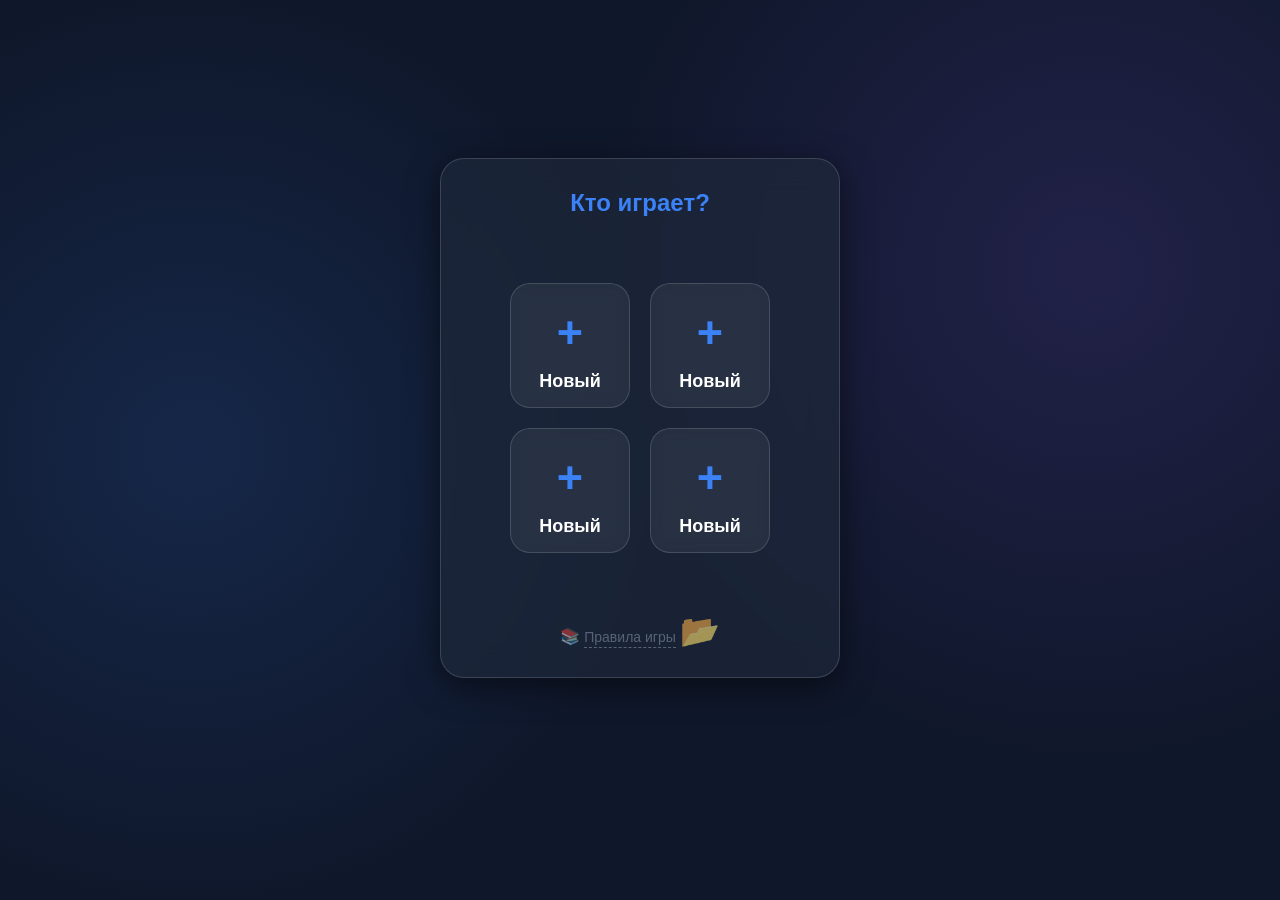
==== index.html @ e5bc7077 "Update index.html" ====
<!DOCTYPE html> <!-- 156 --> <!-- Американский английский --> <!-- Пульсары (деньги для обмена) --> 
<html lang="ru">
<head>
<meta charset="UTF-8">
<meta name="viewport" content="width=device-width, initial-scale=1.0, maximum-scale=1.0, user-scalable=no">
<meta name="apple-mobile-web-app-status-bar-style" content="default">
<meta name="theme-color" content="#1f4e9c">
<link rel="icon" href="favicon.ico" type="image/x-icon">
<title>Англомания</title>
<link rel="stylesheet" href="css/styles.css">
</head>
<body>

<div id="toast-top-container" class="toast-container"></div>
<div id="toast-bottom-container" class="toast-container"></div>
  
<!-- Верхняя панель -->
<div class="top-bar">
  <div style="display:flex; align-items:center; gap:15px;">
    <button onclick="goHome()" style="background:none; border:none; font-size:24px; cursor:pointer;">🏠</button>
    <div class="top-stats">
      <div class="stat-item">⭐ <span id="ui-stars">0</span></div>
      <div class="stat-item">🔥 <span id="ui-streak">0</span></div>
    </div>
  </div>
  
  <div style="display: flex; gap: 15px; align-items: center;">
    <!-- МАЛЕНЬКАЯ АВАТАРКА В ШАПКЕ -->
    <div id="top-bar-avatar" onclick="openPetInfoModal()" style="font-size: 24px; cursor: pointer; line-height: 1;" title="Профиль">🐲</div>
    <!-- Кнопка достижений -->
    <button onclick="openAchievements()" style="background:none; border:none; font-size:24px; cursor:pointer;" title="Достижения">🏆</button>
    <!-- Кнопка смены игрока -->
    <button onclick="logout()" style="background:none; border:none; font-size:24px; cursor:pointer;" title="Сменить игрока">👥</button>
  </div>
  
</div>

<div id="cycle-warning-banner" style="display:none;">⚠️ Последнее воскресенье цикла! Обменяй звёзды до 23:59, иначе они сгорят!</div>

<!-- МОДАЛЬНОЕ ОКНО ВЫБОРА ПИТОМЦА -->
<div id="pet-selector-modal" class="modal-overlay">
  <div class="modal-content">
    <h2 class="modal-title">Выбери своего питомца</h2>
    
    <h4 style="margin: 10px 0;">Животные:</h4>
    <div class="grid-selector" id="pet-grid"></div>
    
    <h4 style="margin: 10px 0;">Аксессуары:</h4>
    <div class="grid-selector" id="acc-grid"></div>
    
    <button class="menu-btn btn-green" style="justify-content: center;" onclick="closePetSelector()">Готово</button>
  </div>
</div>
  
<div class="content-wrapper">
    <!-- ЭКРАН ВХОДА (АВТОРИЗАЦИЯ) -->
  <div id="auth-view" class="view" style="display: flex; align-items: center; justify-content: center;">
    <div class="quiz-menu">
      <h2 style="text-align: center; color: var(--main-color); margin-top: 0;" id="auth-title">Кто играет?</h2>
      
      <!-- Список профилей -->
      <div id="profiles-list"></div>
      
      <!-- Форма ввода ПИН-кода -->
      <div id="pin-pad-container" style="display: none; text-align: center;">
        <div style="font-size: 20px; font-weight: bold; margin-bottom: 10px;" id="pin-pet-name">Введи ПИН-код</div>
        <div id="pin-dots" style="font-size: 30px; letter-spacing: 10px; margin-bottom: 15px; color: var(--main-color);">⚪⚪⚪⚪</div>
        
        <div id="pin-grid" style="display: grid; grid-template-columns: repeat(3, 1fr); gap: 10px; margin-bottom: 15px;">
          <!-- Кнопки будут сгенерированы JS -->
        </div>
        <button class="menu-btn" style="background: rgba(255,255,255,0.05); border: 1px solid rgba(255,255,255,0.1); box-shadow: 0 5px 0 rgba(0,0,0,0.2); color: var(--text-muted); padding: 10px; font-size: 16px; justify-content: center;" onclick="cancelPin()">Отмена</button>
      </div>

      <!-- Создание нового профиля -->
      <div id="create-profile-container" style="display: none; flex-direction: column; gap: 15px;">
        <div style="text-align: center;">
          <div id="new-pet-preview" style="font-size: 60px; margin-bottom: 10px;">❓</div>
          <input type="text" id="new-profile-name" placeholder="Введи имя" oninput="previewNewPet()" style="width: 100%; padding: 12px; font-size: 18px; border: 2px solid var(--main-color); border-radius: 12px; text-align: center;">
        </div>
        <button class="menu-btn" style="background: rgba(255,255,255,0.1); border: 1px solid rgba(255,255,255,0.2); box-shadow: 0 5px 0 rgba(0,0,0,0.3); justify-content: center;" onclick="startPinCreation()">Придумать PIN-код</button>
        <button class="menu-btn" style="background: rgba(255,255,255,0.05); border: 1px solid rgba(255,255,255,0.1); box-shadow: 0 5px 0 rgba(0,0,0,0.2); color: var(--text-muted); padding: 10px; font-size: 16px; justify-content: center;" onclick="cancelCreate()">Отмена</button>
      </div>

      <div style="margin-top: 25px; text-align: center; width: 100%; display: flex; justify-content: center; align-items: center; gap: 15px;" id="auth-rules-link">
        <span style="opacity: 0.5">📚</span> 
        <a href="rules.html" target="_blank" style="color: var(--text-muted); font-size: 14px; text-decoration: none; border-bottom: 1px dashed var(--text-muted); padding-bottom: 2px; opacity: 0.5;">Правила игры</a>
        <span onclick="location.href='load.html'" style="cursor: pointer; font-size: 32px; opacity: 0.6; transition: 0.2s; line-height: 1;" onmouseover="this.style.opacity='1'; this.style.transform='scale(1.1)'" onmouseout="this.style.opacity='0.6'; this.style.transform='scale(1)'" title="Загрузить профиль">📂</span>
      </div>
    </div>
  </div>
  <!-- 1. ГЛАВНАЯ (ДАШБОРД) -->
  <div id="dashboard-view" class="view" style="display:flex;">
    
    <!-- Оборачиваем кнопки в контейнер, как в меню игры -->
    <div class="quiz-menu">
      <h2>Меню</h2>
      <button class="menu-btn btn-tasks" onclick="openTasks()">
        <span class="menu-icon">📚</span> Задания
      </button>
      <button class="menu-btn btn-trainer" onclick="startTrainer()">
        <span class="menu-icon">🏠</span> Тренажер
      </button>
      <button class="menu-btn btn-quiz" onclick="openQuiz()">
        <span class="menu-icon">🏆</span> Проверка знаний
      </button>
      <button class="menu-btn" onclick="openNeptune()" style="background: linear-gradient(135deg, #0f172a, #1e1b4b); box-shadow: 0 6px 0 #000, 0 10px 20px rgba(0, 0, 0, 0.6); border: 1px solid #3b82f6;">
        <span class="menu-icon">🚀</span> Нептун
      </button>
    </div>
  </div>

  <!-- НОВАЯ СТРАНИЦА: ДОСТИЖЕНИЯ -->
  <div id="achievements-view" class="view">
    <div class="quiz-menu">
      <div style="width: 100%; display: flex; justify-content: flex-start; margin-bottom: 15px;">
        <button class="btn-exit" onclick="goHome()">← Назад</button>
      </div>
      <h2 style="text-align: center; margin-bottom: 20px;">Достижения</h2>
      
      <div id="coins-block" style="background: rgba(251, 191, 36, 0.1); padding:15px; border-radius:12px; margin-bottom:20px; border: 1px solid var(--gold); box-shadow: 0 0 15px rgba(251, 191, 36, 0.2);">
        <div style="display:flex; justify-content:space-between; align-items:center; margin-bottom:10px;">
          <span style="font-size:16px; font-weight:bold; color: #fff; display: flex; align-items: center; gap: 5px;">
            <img src="img/ruble.png" style="width: 24px; height: 24px; vertical-align: middle;"> Пульсары:
          </span>
          <span id="coins-count" style="font-size:20px; font-weight:bold; color: var(--gold);">0</span>
        </div>
        <button id="exchange-btn" class="menu-btn" style="display:none; background:#f59e0b; box-shadow: 0 5px 0 #b45309; justify-content:center;" onclick="openExchangeModal()">🔄 Обменять звёзды</button>
        <div id="exchange-timer" style="text-align:center; font-size:15px; font-weight:bold; margin-top:10px; color:var(--text-muted);"></div>
        <div style="text-align:center; margin-top:10px;">
          <a onclick="openParentMode()" style="color:#666; font-size:12px; cursor:pointer;">🔒</a>
        </div>
      </div>
      
      <!-- Список достижений (без внутреннего скролла) -->
      <div id="achievements-list" style="display:flex; flex-direction:column; gap:10px;">
        <!-- Список достижений генерируется в JS -->
      </div>
    </div>
  </div>
  

  <!-- 2. ТРЕНАЖЕР -->
  <div id="trainer-view" class="view">
    <div class="trainer-card" id="trainer-card-container"></div>
  </div>

  <!-- 3. СПИСОК ЗАДАНИЙ -->
  <div id="tasks-view" class="view" style="display:none;">
    
    <div class="quiz-menu">
      <div style="width: 100%; display: flex; justify-content: flex-start; margin-bottom: 15px;">
        <button class="btn-exit" onclick="goHome()">← Назад</button>
      </div>
      
      <h2 style="text-align: center; margin-bottom: 20px;">Выберите тему</h2>
      
      <div class="category-list" id="category-list-container" style="width: 100%;"></div>
    </div>
    
  </div>

  <!-- 3.1 КАРТОЧКИ КАТЕГОРИИ -->
  <div id="category-view" class="view" style="display:none; max-width: 1000px; margin: 0 auto;">
    <div style="display:flex; justify-content:space-between; width:100%; margin-bottom:10px;">
      <button class="action-btn" style="width:auto; padding:8px 15px; font-size:14px; background:#e0e7ff; color:var(--main-color);" onclick="openTasks()">← Назад</button>
      <button class="action-btn" style="width:auto; padding:8px 15px; font-size:14px; background:var(--gold); color:#000;" onclick="shuffleCategory()">🔀 Перемешать</button>
    </div>
    <h2 style="color:var(--main-color); margin-top:0;" id="category-title">Тема</h2>
    <div class="cards-grid" id="category-cards-container"></div>
  </div>

  <!-- 4. ИГРА (УГАДАЙКА) -->
  <div id="quiz-view" class="view">
    
    <div class="quiz-menu" style="height: 680px" id="quiz-menu">
      <div style="width: 100%; display: flex; justify-content: flex-start; margin-bottom: 15px;">
        <button class="btn-exit" onclick="goHome()">← Назад</button>
      </div>
      <h2 style="text-align: center; margin-bottom: 20px;">Выберите режим</h2>
      <!-- Дальше идут кнопки режимов... -->
      <button class="menu-btn btn-purple" onclick="startQuiz(1)">
        <span class="menu-icon">👁️</span> Вижу слово
      </button>
      <button class="menu-btn btn-green" onclick="startQuiz(2)">
        <span class="menu-icon">👂</span> Слышу слово
      </button>
      <button class="menu-btn btn-orange" onclick="startQuiz(3)">
        <span class="menu-icon">🗣️</span> Вижу перевод
      </button>
      <button class="menu-btn" onclick="openSpelling()" style="background: #0ea5e9; box-shadow: 0 5px 0 #0369a1;">
        <span class="menu-icon">✍️</span> Правописание
      </button>
      <button class="menu-btn" onclick="openConstructor()" style="background: #14b8a6; box-shadow: 0 5px 0 #0f766e;">
        <span class="menu-icon">🧩</span> Конструктор
      </button>
      <button class="menu-btn" onclick="openConnect()" style="background: #e11d48; box-shadow: 0 5px 0 #9f1239;">
        <span class="menu-icon">🔗</span> Свяжи пару
      </button>
    </div>

    <div class="quiz-play" id="quiz-play" style="width: 100%;">
      <div style="display:flex; justify-content:space-between; width: 100%; align-items:center;">
        <button class="btn-exit" onclick="openQuiz()">← Выйти</button>
        <span id="quiz-score" style="font-weight:bold; font-size:18px; color:var(--green);">Правильно: 0/10</span>
      </div>
      <div class="quiz-question" id="quiz-question" style="margin-top: auto;">Вопрос</div>
      <button id="quiz-sound-btn" style="display:none; font-size:60px; background:#fff; border:3px solid var(--main-color); border-radius:50%; width:100px; height:100px; cursor:pointer; margin: auto; box-shadow: 0 5px 0 var(--main-color);" onclick="speakWord(currentQuizCard.word)">🔊</button>
      <div class="quiz-options" id="quiz-options" style="margin-top: auto;"></div>
    </div>

  </div>
  
     <!-- ИГРА (ПРАВОПИСАНИЕ) -->
  <div id="spelling-view" class="view">
    <div class="quiz-menu">

      <!-- НОВАЯ ШАПКА -->
      <div style="width: 100%; display: flex; justify-content: space-between; align-items: center; margin-bottom: 25px;">
        <button class="btn-exit" onclick="openQuiz()">← Выйти</button>
        <span id="spelling-score" style="font-weight: bold; color: var(--green); font-size: 18px;">Правильно: 0/10</span>
      </div>
      
      <!-- НОВАЯ ШАПКА 
      <div style="display:flex; justify-content:space-between; width: 100%; align-items:center; margin-bottom: 15px;">
        <button class="btn-exit" onclick="openQuiz()">← Выйти</button>
        <span id="spelling-score" style="font-weight:bold; font-size:18px; color:var(--green);">Правильно: 0/10</span>
      </div>-->

      <!-- Переключатель сложности -->
      <div class="v5-tabs" style="margin-bottom: 20px;">
        <div id="mode-easy-btn" class="v5-tab active" onclick="setSpellingMode('easy')">Легкий</div>
        <div id="mode-hard-btn" class="v5-tab" onclick="setSpellingMode('hard')">Сложный</div>
      </div>

      <!-- Кнопка звука -->
      <button id="spelling-sound-btn" style="font-size: 60px; background: #fff; border: 3px solid var(--main-color); border-radius: 50%; width: 100px; height: 100px; cursor: pointer; margin: 0 auto 15px auto; box-shadow: 0 5px 0 var(--main-color); display: block;" onclick="speakWord(currentSpellingCard.word)">🔊</button>

      <!-- Подсказка -->
      <div id="spelling-hint" style="text-align: center; font-size: 24px; font-weight: bold; letter-spacing: 5px; color: #d97706; margin-bottom: 15px; min-height: 30px;"></div>

      <!-- Поля ввода -->
      <input type="text" id="spelling-en-input" class="spelling-input" placeholder="Напиши на английском...">
      <div id="spelling-ru-text" class="spelling-input" style="display: block; pointer-events: none; border-style: dashed; opacity: 0.8;"></div>
      <input type="text" id="spelling-ru-input" class="spelling-input" placeholder="Напиши перевод..." style="display: none;">

      <!-- Кнопка Проверить -->
      <button id="spelling-submit-btn" class="menu-btn" style="justify-content: center; background: #8b5cf6; box-shadow: 0 5px 0 #6d28d9; position: relative; overflow: hidden; margin-top: auto;" onclick="checkSpelling()">
        Проверить
        <div class="cooldown-bar" id="spelling-cooldown"></div>
      </button>
    </div>
  </div>
</div>

 <!-- МОДАЛКА ОБМЕНА -->
<div id="exchange-modal" class="modal-overlay">
  <div class="modal-content">
    <h2 class="modal-title">Обмен звёзд</h2>
    <p style="text-align:center;">У тебя: <b><span id="exchange-stars">0</span> ⭐</b></p>
    <input type="number" id="exchange-amount" class="spelling-input" min="100" step="1" oninput="previewExchange()" placeholder="Сколько звёзд обменять?" style="margin-bottom:10px;">
    <p style="margin:5px 0; text-align:center;">Ставка: <span id="exchange-rate">—</span></p>
    <p style="margin:5px 0; text-align:center; display: flex; justify-content: center; align-items: center; gap: 5px;">
      Получишь: <b><span id="exchange-coins">0</span></b> 
      <img src="img/ruble.png" style="width: 20px; height: 20px;">
    </p>
    <p style="color:#888; font-size:12px; margin:10px 0; text-align:center;">Обмен — только в воскресенье с 10:00 до 23:59.<br>После обмена новый цикл начнётся с понедельника.</p>
    <button class="menu-btn btn-green" style="justify-content:center;" onclick="confirmExchange()">Обменять</button>
    <button class="menu-btn" style="background:#ccc; box-shadow:0 5px 0 #999; color:#333; justify-content:center;" onclick="closeExchangeModal()">Отмена</button>
  </div>
</div>

<!-- МОДАЛКА РОДИТЕЛЬСКОГО РЕЖИМА -->
<div id="parent-modal" class="modal-overlay">
  <div class="modal-content">
    <h2 class="modal-title">🔒</h2>
    <div id="parent-auth">
      <p style="text-align:center; color:#666; font-size:14px;">Введите пароль для доступа</p>
      <input type="password" id="parent-password" class="spelling-input" placeholder="Пароль" onkeydown="if(event.key==='Enter') verifyParentPassword()">
      <button class="menu-btn btn-green" style="justify-content:center;" onclick="verifyParentPassword()">Войти</button>
      <button class="menu-btn" style="background:#ccc; box-shadow:0 5px 0 #999; color:#333; justify-content:center;" onclick="closeParentModal()">Отмена</button>
    </div>
    <div id="parent-content" style="display:none;">
      <p style="display: flex; align-items: center; gap: 5px;">
        Пульсаров к выплате: <b><span id="parent-coins">0</span></b> 
        <img src="img/ruble.png" style="width: 20px; height: 20px;">
      </p>
      <p>Выплачено за всё время: <b><span id="parent-paid">0</span></b> ₽</p>
      <p id="parent-not-avail" style="display:none; color:#d97706; text-align:center; font-size:14px;">Выплата доступна только в воскресенье с 10:00 до 23:59.</p>
      <button id="parent-payout-btn" class="menu-btn btn-green" style="justify-content:center;" onclick="payoutCoins()">💰 Выплатить и обнулить</button>
      <button class="menu-btn" style="background:#ccc; box-shadow:0 5px 0 #999; color:#333; justify-content:center;" onclick="closeParentModal()">Закрыть</button>
    </div>
  </div>
</div> 
<!-- МОДАЛКА ПРОФИЛЯ ПИТОМЦА -->
<div id="pet-info-modal" class="modal-overlay">
  <div class="modal-content" style="text-align: center;">
    <h2 class="modal-title" style="display: flex; justify-content: center; align-items: center; gap: 15px;">
      Мой профиль 
      <span onclick="location.href='save.html'" style="cursor: pointer; font-size: 24px; transition: transform 0.2s;" onmouseover="this.style.transform='scale(1.2)'" onmouseout="this.style.transform='scale(1)'" title="Сохранить профиль">💾</span>
    </h2>
    <!-- Сюда мы переносим старый контейнер питомца -->
    <div id="pet-box" class="pet-container" style="box-shadow: none; border: none; background: transparent; padding: 0; margin-bottom: 20px;"></div>
    <button class="menu-btn" style="background: rgba(255,255,255,0.1); border: 1px solid rgba(255,255,255,0.2); box-shadow: 0 5px 0 rgba(0,0,0,0.3); justify-content:center;" onclick="closePetInfoModal()">Закрыть</button>
  </div>
</div>

<script src="js/data.js"></script>
<script src="js/tenses_data.js"></script>
<script src="js/connect.js"></script>
<script src="js/parent-config.js"></script>
<script src="js/app.js"></script>
<script src="js/constructor.js"></script>
<script src="js/pet.js"></script>
<script src="js/cycle.js"></script>
<script src="js/parent.js"></script>
<script src="js/trainer.js"></script>
<script src="js/tasks.js"></script>
<script src="js/quiz.js"></script>
<script src="js/spelling.js"></script>
<script src="js/neptune.js"></script>
</body>
</html>
---- css/styles.css ----
/* ================= ОБЩИЕ СТИЛИ (КОСМОС) ================= */
:root {
  --main-color: #3b82f6;
  --bg-color: #0f172a;
  --nav-height: 65px;
  --gold: #fbbf24;
  --green: #10b981;
  --red: #ef4444;
  --text-main: #f8fafc;
  --text-muted: #94a3b8;
  
  --glass-bg: rgba(30, 41, 59, 0.7);
  --glass-border: rgba(255, 255, 255, 0.15);
  --glass-shadow: 0 8px 32px 0 rgba(0, 0, 0, 0.5);
}

* { box-sizing: border-box; -webkit-tap-highlight-color: transparent; }

html, body {
  margin: 0; padding: 0;
  background-color: var(--bg-color);
  background-image: radial-gradient(circle at 15% 50%, rgba(59, 130, 246, 0.15), transparent 40%),
                    radial-gradient(circle at 85% 30%, rgba(139, 92, 246, 0.15), transparent 40%);
  font-family: Arial, "Segoe UI", sans-serif;
  color: var(--text-main);
  height: 100%; overflow: hidden;
}

/* Шапка */
.top-bar {
  background: rgba(15, 23, 42, 0.8);
  backdrop-filter: blur(10px); -webkit-backdrop-filter: blur(10px);
  height: var(--nav-height);
  display: flex; justify-content: space-between; align-items: center;
  padding: 0 15px; border-bottom: 1px solid var(--glass-border);
  position: relative; z-index: 1000;
}
.top-stats { display: flex; gap: 15px; font-size: 18px; font-weight: bold; }
.stat-item { display: flex; align-items: center; gap: 5px; color: var(--text-main); }

/* Контентная часть */
.content-wrapper { height: calc(100dvh - var(--nav-height)); overflow-y: auto; position: relative; }

/* Экраны */
.view { 
  display: none; 
  height: 100%; 
  padding: 15px; 
  flex-direction: column; 
  align-items: center; 
  justify-content: center; /* Центрируем всё по вертикали */
}

/* ================= ЕДИНЫЙ РАЗМЕР ИГРОВЫХ ПАНЕЛЕЙ ================= */
/* Применяем ко всем игровым и информационным панелям одинаковые размеры */
.trainer-card, 
#quiz-menu, 
#quiz-play, 
#spelling-view .quiz-menu,
#dashboard-view .quiz-menu,
#achievements-view .quiz-menu {
  width: 100%;
  max-width: 480px;
  height: 620px; /* Поменяли на 560, как ты хотел */
  display: flex;
  flex-direction: column;
  justify-content: space-between; 
  align-items: center;
  margin: 0 auto;
  padding: 30px 20px;
  box-sizing: border-box;
  background: var(--glass-bg);
  backdrop-filter: blur(16px); -webkit-backdrop-filter: blur(16px);
  border: 1px solid var(--glass-border);
  border-radius: 24px; box-shadow: var(--glass-shadow);
}

/* ================= ЭЛЕМЕНТЫ ПИТОМЦА ================= */
.pet-container {
  text-align: center; 
  background: var(--glass-bg);
  backdrop-filter: blur(16px); -webkit-backdrop-filter: blur(16px);
  border: 1px solid var(--glass-border);
  border-radius: 24px; box-shadow: var(--glass-shadow);
  width: 100%; /*max-width: 400px;*/ margin-bottom: 20px; padding: 20px;
}
.pet-avatar { font-size: 80px; line-height: 1; margin-bottom: 10px;}
.pet-name { font-size: 22px; font-weight: bold; color: var(--text-main); margin-bottom: 5px; }

.level-bar-container {
  width: 100%; height: 12px; background: rgba(0,0,0,0.4);
  border-radius: 10px; overflow: hidden; margin-top: 15px; position: relative;
  border: 1px solid rgba(255,255,255,0.1);
}
.level-bar { height: 100%; background: linear-gradient(90deg, #3b82f6, #8b5cf6); width: 0%; transition: width 0.5s ease; box-shadow: 0 0 10px #3b82f6; }
.level-text { font-size: 13px; color: var(--text-muted); margin-top: 8px; font-weight: bold; }

/* ================= КНОПКИ ================= */
.menu-btn {
  padding: 16px 20px; font-size: 20px; border-radius: 16px; border: 1px solid rgba(255,255,255,0.2);
  color: #fff; font-weight: 900; cursor: pointer; display: flex; align-items: center; gap: 15px;
  width: 100%; transition: transform 0.1s, box-shadow 0.1s; margin-bottom: 15px;
  text-shadow: 0 2px 4px rgba(0,0,0,0.3); box-sizing: border-box;
}
.menu-btn:last-child { margin-bottom: 0; }
.menu-btn .menu-icon { font-size: 28px; }
.menu-btn:active { transform: translateY(4px); box-shadow: 0 0 0 !important; }

/* Цвета кнопок */
.btn-trainer { background: linear-gradient(135deg, #2563eb, #1d4ed8); box-shadow: 0 6px 0 #1e3a8a, 0 10px 20px rgba(37, 99, 235, 0.4); }
.btn-tasks { background: linear-gradient(135deg, #059669, #047857); box-shadow: 0 6px 0 #064e3b, 0 10px 20px rgba(5, 150, 105, 0.4); }
.btn-quiz { background: linear-gradient(135deg, #d97706, #b45309); box-shadow: 0 6px 0 #78350f, 0 10px 20px rgba(217, 119, 6, 0.4); }
.menu-btn.btn-purple { background: linear-gradient(135deg, #8b5cf6, #6d28d9); box-shadow: 0 6px 0 #4c1d95, 0 10px 20px rgba(139, 92, 246, 0.4); }
.menu-btn.btn-green { background: linear-gradient(135deg, #10b981, #047857); box-shadow: 0 6px 0 #064e3b, 0 10px 20px rgba(16, 185, 129, 0.4); }
.menu-btn.btn-orange { background: linear-gradient(135deg, #f59e0b, #b45309); box-shadow: 0 6px 0 #78350f, 0 10px 20px rgba(245, 158, 11, 0.4); }

/* ================= ТРЕНАЖЕР ================= */
.trainer-icon { 
  font-size: clamp(60px, 15vh, 100px); 
  /*margin-bottom: 5px;*/ 
  display: flex; 
  justify-content: center;
  align-items: center; /* Центрируем иконку по вертикали */
  height: 120px; /* Фиксированная высота для всех иконок */
  width: 120px;
  margin-bottom: 5px;
}
.trainer-icon img { max-width: 120px; max-height: 120px; object-fit: contain; margin: 0 auto; }
/* .trainer-word { font-size: clamp(28px, 6vh, 40px); font-weight: 900; line-height: 1.1; margin-bottom: 2px; color: #fff; text-shadow: 0 2px 10px rgba(255,255,255,0.2); } */
.trainer-word { 
  font-size: clamp(32px, 7vh, 46px); 
  font-weight: 900; 
  line-height: 1.2; 
  margin-bottom: 4px; /* Одинаковый небольшой отступ */
  color: #fff; 
  text-shadow: 0 2px 10px rgba(255,255,255,0.2); 
  width: 100%;
  text-align: center;
}
/*.trainer-pron { font-size: clamp(18px, 4vh, 24px); color: var(--text-muted); margin-bottom: 2px; }*/
/* 3. Произношение (третье по важности, серое) */
.trainer-pron { 
  font-size: clamp(18px, 4vh, 24px); 
  color: var(--text-muted); 
  line-height: 1.2;
  margin-bottom: 5px; /* Чуть больший отступ перед кнопкой */
  width: 100%;
  text-align: center;
}
/* Чтобы множественное число тоже стояло идеально */
.trainer-card .trainer-entry[style*="margin-bottom:10px"] {
  flex-grow: 0; /* Убираем растягивание, если их два */
}
/*.trainer-trans { font-size: clamp(22px, 5vh, 30px); color: var(--gold); font-weight: 800; margin-bottom: 15px; text-shadow: 0 0 10px rgba(251, 191, 36, 0.4); }*/
/* 2. Перевод (второй по важности, золотой) */
.trainer-trans { 
  font-size: clamp(24px, 5vh, 32px); 
  color: var(--gold); 
  font-weight: 800; 
  line-height: 1.2;
  margin-bottom: 4px; 
  text-shadow: 0 0 10px rgba(251, 191, 36, 0.4); 
  width: 100%;
  text-align: center;
}
.divider { width: 80%; height: 1px; background: rgba(255,255,255,0.1); margin: 0 0 5px 0; }

/* Выравниваем контейнер со словами строго по центру */
.trainer-card .trainer-entry {
  flex-grow: 1;
  display: flex;
  flex-direction: column;
  justify-content: center;
  align-items: center; /* Центрируем элементы по горизонтали */
  width: 100%;
  text-align: center;  /* Центрируем сам текст */
}

.action-btn {
  padding: 15px 25px; font-size: 18px; font-weight: bold;
  border: 1px solid rgba(255,255,255,0.2); border-radius: 20px; cursor: pointer; position: relative; overflow: hidden;
  display: flex; align-items: center; justify-content: center; gap: 8px;
  transition: 0.2s; width: 100%; max-width: 320px; margin-top: 10px;
  text-shadow: 0 1px 2px rgba(0,0,0,0.3); box-sizing: border-box;
}
.btn-listen { background: linear-gradient(135deg, #fbbf24, #d97706); color: #fff; box-shadow: 0 5px 0 #78350f, 0 10px 20px rgba(251, 191, 36, 0.3); }
.btn-next { background: linear-gradient(135deg, #3b82f6, #2563eb); color: #fff; box-shadow: 0 5px 0 #1e3a8a, 0 10px 20px rgba(59, 130, 246, 0.4); }
.action-btn:active:not(:disabled) { transform: translateY(5px); box-shadow: 0 0 0 transparent !important; }
.action-btn:disabled { opacity: 0.6; cursor: not-allowed; filter: grayscale(50%); transform: none !important; }

.cooldown-bar { position: absolute; bottom: 0; left: 0; height: 6px; background: rgba(255,255,255,0.4); width: 0%; }

/* ================= ЗАДАНИЯ ================= */
#tasks-view, #category-view { display: none; padding: 15px; max-width: 800px; margin: 0 auto; }
.category-list { 
  display: flex; 
  flex-direction: column; 
  gap: 12px; 
  width: 100%;
}
.category-btn {
  background: linear-gradient(135deg, #3b82f6, #8b5cf6); /* Сине-фиолетовый градиент */
  border: 1px solid rgba(255,255,255,0.2); 
  border-radius: 16px; 
  padding: 15px 20px;
  font-size: 18px; 
  font-weight: bold; 
  color: #fff; 
  cursor: pointer;
  display: flex; 
  justify-content: space-between; /* Текст слева, счетчик справа */
  align-items: center; 
  transition: transform 0.1s, box-shadow 0.1s;
  box-shadow: 0 5px 0 #1e3a8a, 0 10px 20px rgba(59, 130, 246, 0.3);
  text-shadow: 0 1px 2px rgba(0,0,0,0.3);
  box-sizing: border-box;
}

.category-btn:active {
  transform: translateY(5px); /* Эффект нажатия */
  box-shadow: 0 0 0 transparent;
}

/* Стили для пройденной темы (золотая) */
.category-btn.done { 
  background: linear-gradient(135deg, #fbbf24, #d97706); 
  box-shadow: 0 5px 0 #78350f, 0 10px 20px rgba(251, 191, 36, 0.3);
  color: #fff; 
}

.cat-progress { 
  font-size: 14px; 
  color: rgba(255, 255, 255, 0.8); 
  font-weight: bold;
  background: rgba(0,0,0,0.2);
  padding: 4px 10px;
  border-radius: 10px;
}
.category-btn.done .cat-progress { 
  color: #fff; 
  background: rgba(0,0,0,0.15);
}

/* ВЫРАВНИВАНИЕ КАРТОЧЕК В ЗАДАНИЯХ */
.cards-grid { 
  display: grid; 
  grid-template-columns: repeat(auto-fill, minmax(280px, 1fr)); 
  gap: 15px; 
  margin-top: 15px; 
  align-items: stretch; /* Выравниваем высоту */
}
.task-card { 
  background: var(--glass-bg); border: 1px solid var(--glass-border); border-radius: 24px; padding: 20px 15px; 
  display: flex; flex-direction: column; justify-content: space-between; /* Прижимаем кнопки к низу */
  align-items: center; text-align: center; transition: 0.3s;
  backdrop-filter: blur(16px); -webkit-backdrop-filter: blur(16px); box-shadow: var(--glass-shadow);
  height: 100%; box-sizing: border-box;
}
.task-card.learned { border-color: var(--gold); box-shadow: 0 0 20px rgba(251, 191, 36, 0.2); background: rgba(251, 191, 36, 0.1); }
.task-card img { width: 70px !important; height: 70px !important; object-fit: contain; margin-bottom: 10px; }
.task-card-icon { font-size: 60px; min-height: 65px; display: flex; align-items: center; justify-content: center; margin-bottom: 10px; }

.task-entry { display: flex; flex-direction: column; align-items: center; width: 100%; margin-bottom: 8px; }
.task-label { font-size: 10px; color: var(--text-muted); text-transform: uppercase; font-weight: bold; margin-bottom: 2px; }
.task-word { font-size: 30px; font-weight: 900; line-height: 1.1; color: #fff; margin-bottom: 2px; }
.task-pron { font-size: 20px; color: var(--text-muted); margin-bottom: 4px; }
.task-trans { font-size: 24px; font-weight: bold; color: var(--gold); }
.task-divider { width: 80%; height: 1px; background: rgba(255,255,255,0.1); margin: 10px 0; }

.progress-btn {
  position: relative; overflow: hidden; background: rgba(255,255,255,0.1); color: #fff; border: 1px solid rgba(255,255,255,0.2);
  border-radius: 30px; padding: 12px 15px; font-size: 16px; font-weight: bold; cursor: pointer;
  width: 100%; max-width: 220px; display: flex; justify-content: center; align-items: center; transition: transform 0.1s;
  margin-top: 10px; box-shadow: inset 0 0 10px rgba(0,0,0,0.2); box-sizing: border-box;
}
.progress-btn:active { transform: scale(0.95); }
.progress-btn:disabled { opacity: 0.6; cursor: not-allowed; transform: none; }
.progress-btn-fill { position: absolute; top: 0; left: 0; height: 100%; background: linear-gradient(90deg, #2563eb, #3b82f6); z-index: 0; transition: width 0.3s ease; }
.progress-btn-text { position: relative; z-index: 1; display: flex; align-items: center; gap: 5px; text-shadow: 0 1px 3px rgba(0,0,0,0.5); }

/* ================= ИГРА (УГАДАЙКА) ================= */
.quiz-question { font-size: 34px; font-weight: 900; color: #fff; margin-bottom: 25px; min-height: 60px; display: flex; align-items: center; justify-content: center; text-shadow: 0 0 15px rgba(59, 130, 246, 0.5); }
.quiz-options { display: flex; flex-direction: column; gap: 15px; width: 100%; }
.quiz-opt-btn {
  padding: 18px; font-size: 20px; border-radius: 16px; border: 1px solid rgba(255,255,255,0.2);
  background: rgba(255,255,255,0.05); color: #fff; font-weight: bold; cursor: pointer; transition: 0.2s;
  box-shadow: 0 4px 10px rgba(0,0,0,0.2); backdrop-filter: blur(8px); width: 100%; box-sizing: border-box;
}
.quiz-opt-btn:hover { background: rgba(255,255,255,0.1); }
.quiz-opt-btn.correct { background: linear-gradient(135deg, #10b981, #047857); color: #fff; border-color: #10b981; box-shadow: 0 0 15px rgba(16, 185, 129, 0.5); }
.quiz-opt-btn.wrong { background: linear-gradient(135deg, #ef4444, #b91c1c); color: #fff; border-color: #ef4444; box-shadow: 0 0 15px rgba(239, 68, 68, 0.5); }

/* Остальные стили (Достижения, Уведомления, Профили, Модалки) */
.ach-item { display: flex; align-items: center; gap: 15px; padding: 15px; border-radius: 16px; border: 1px solid var(--glass-border); background: rgba(255,255,255,0.05); backdrop-filter: blur(8px); transition: 0.3s; width: 100%; box-sizing: border-box;}
.ach-item.unlocked { border-color: var(--gold); background: rgba(251, 191, 36, 0.1); box-shadow: 0 0 15px rgba(251, 191, 36, 0.2); }
.ach-item.locked { opacity: 0.5; filter: grayscale(1); }
.ach-icon { font-size: 36px; }
.ach-info h4 { margin: 0 0 5px 0; font-size: 18px; color: #fff; }
.ach-info p { margin: 0; font-size: 14px; color: var(--text-muted); }

.profile-btn { display: flex; flex-direction: column; align-items: center; background: rgba(255,255,255,0.05); border: 1px solid var(--glass-border); border-radius: 20px; padding: 15px 10px; cursor: pointer; transition: 0.2s; position: relative; backdrop-filter: blur(10px); }
.profile-btn:hover { border-color: var(--main-color); background: rgba(59, 130, 246, 0.1); }
.profile-avatar { 
  font-size: 45px; 
  width: 67px;
  height: 67px;
  display: flex;
  align-items: center;
  justify-content: center;
  margin-bottom: 5px; 
  line-height: 1;
}
.profile-name { font-size: 18px; font-weight: bold; color: #fff; overflow: hidden; text-overflow: ellipsis; white-space: nowrap; width: 100%; text-align: center; }
.profile-del { position: absolute; top: -10px; right: -10px; background: var(--red); color: #fff; border: none; border-radius: 50%; width: 28px; height: 28px; font-size: 16px; cursor: pointer; display: flex; align-items: center; justify-content: center; font-weight: bold; box-shadow: 0 4px 10px rgba(239,68,68,0.4); }

.pin-btn { 
  padding: 12px; /* Уменьшили с 18px */
  font-size: 22px; /* Уменьшили с 26px */
  font-weight: bold; 
  color: #fff; 
  background: rgba(255,255,255,0.1); 
  border: 1px solid rgba(255,255,255,0.2); 
  border-radius: 16px; 
  cursor: pointer; 
  transition: 0.1s; 
  box-shadow: 0 4px 10px rgba(0,0,0,0.2); 
  backdrop-filter: blur(8px); 
}
.pin-btn:active { background: rgba(255,255,255,0.2); transform: translateY(2px); }
.pin-btn.btn-zero { grid-column: span 2; }

.modal-overlay { position: fixed; top: 0; left: 0; width: 100%; height: 100%; background: rgba(0,0,0,0.7); backdrop-filter: blur(5px); display: none; align-items: center; justify-content: center; z-index: 10000; padding: 15px; }
.modal-content { background: rgba(30, 41, 59, 0.95); border: 1px solid var(--glass-border); border-radius: 24px; padding: 25px; width: 100%; max-width: 500px; max-height: 85vh; overflow-y: auto; box-shadow: 0 20px 50px rgba(0,0,0,0.6); box-sizing: border-box; }
.modal-title { text-align: center; color: #fff; margin-top: 0; }
.grid-selector { display: grid; grid-template-columns: repeat(auto-fill, minmax(55px, 1fr)); gap: 10px; margin-bottom: 20px; }
.grid-item { font-size: 32px; padding: 10px; text-align: center; cursor: pointer; border: 1px solid rgba(255,255,255,0.1); border-radius: 12px; transition: 0.2s; background: rgba(255,255,255,0.05); }
.grid-item:hover { border-color: var(--main-color); background: rgba(59, 130, 246, 0.2); transform: scale(1.1); }
.grid-item.selected { border-color: var(--gold); background: rgba(251, 191, 36, 0.2); box-shadow: 0 0 15px rgba(251,191,36,0.4); }

.spelling-input { padding: 15px; font-size: 22px; border: 2px solid rgba(255,255,255,0.2); border-radius: 16px; text-align: center; text-transform: lowercase; outline: none; width: 100%; margin-bottom: 15px; background: rgba(0,0,0,0.3); color: #fff; font-weight: bold; transition: 0.3s; box-sizing: border-box; }
.spelling-input:focus { border-color: var(--main-color); box-shadow: 0 0 15px rgba(59, 130, 246, 0.3); }
.spelling-input::placeholder { color: #64748b; }

.toast-container { position: fixed; left: 50%; transform: translateX(-50%); display: flex; flex-direction: column; align-items: center; gap: 10px; z-index: 9999; pointer-events: none; width: 90%; max-width: 400px; }
#toast-top-container { top: 80px; }
#toast-bottom-container { bottom: 30px; flex-direction: column-reverse; }
.toast-item { background: rgba(30, 41, 59, 0.9); color: var(--gold); padding: 15px 25px; border-radius: 30px; font-weight: bold; font-size: 18px; box-shadow: 0 10px 25px rgba(0,0,0,0.4); border: 1px solid var(--gold); text-align: center; width: 100%; animation: popIn 0.3s ease forwards; transition: opacity 0.3s ease, transform 0.3s ease; backdrop-filter: blur(10px); box-sizing: border-box; }

#cycle-warning-banner { position: fixed; top: var(--nav-height); left: 0; right: 0; background: linear-gradient(90deg, #dc2626, #ef4444); color: #fff; text-align: center; padding: 12px 15px; font-weight: bold; font-size: 15px; z-index: 999; box-shadow: 0 4px 15px rgba(220, 38, 38, 0.5); }

@keyframes popIn { from { transform: scale(0.8); opacity: 0; } to { transform: scale(1); opacity: 1; } }
@keyframes bounce { 0%, 100% { transform: translateY(0); } 50% { transform: translateY(-10px); } }

/* ================= УНИВЕРСАЛЬНАЯ РАБОЧАЯ ОБЛАСТЬ ================= */
/* Чтобы карточки в заданиях были одинаковой высоты */
.task-card {
  height: 100%;
  justify-content: space-between;
}
.task-card > div:last-child {
  width: 100%;
  display: flex;
  flex-direction: column;
  align-items: center;
}

/* ================= ЕДИНАЯ КНОПКА ВЫХОДА ================= */
.btn-exit {
  background: none;
  border: none;
  font-size: 16px;
  font-weight: bold;
  color: #93c5fd;
  cursor: pointer;
  padding: 5px 0;
  transition: color 0.2s;
}
.btn-exit:hover {
  color: #fff;
}

/* ================= БУКВЫ И ЦИФРЫ ДЛЯ ТРЕНАЖЕРА ================= */
.words, .digits, .ordinal0-9, .ordinal10-90, .ordinal100, .numbers, .number100 {
	background: linear-gradient(135deg, #3b82f6, #8b5cf6);
	color: #fff;
	border-radius: 16px;
	display: flex;
	align-items: center;
	justify-content: center;
	font-weight: 900;
	line-height: 1;
	box-shadow: 0 4px 15px rgba(139, 92, 246, 0.4), inset 0 2px 5px rgba(255, 255, 255, 0.3);
	text-shadow: 0 2px 4px rgba(0,0,0,0.3);
	box-sizing: border-box;
}

/* Индивидуальные размеры */
.words { width: 3em; height: 1.5em; font-size: 0.55em; white-space: nowrap; }
.digits { width: 1.5em; height: 1.5em; font-size: 0.75em; }
.ordinal0-9 { width: 3em; height: 1.5em; font-size: 0.6em; }
.ordinal10-90 { width: 3em; height: 1.5em; font-size: 0.5em; }
.ordinal100 { width: 3.5em; height: 1.5em; font-size: 0.45em; }
.numbers { width: 3em; height: 1.5em; font-size: 0.6em; }
.number100 { width: 3.5em; height: 1.5em; font-size: 0.6em; }
.th { font-size: 0.5em; vertical-align: super; }

/* Единая плитка с эффектом стекла */
/* ================= ЭКРАН АВТОРИЗАЦИИ ================= */
#auth-view .quiz-menu {
  width: 100%;
  max-width: 400px;
  height: 520px;
  display: flex;
  flex-direction: column;
  justify-content: flex-start; /* <--- МЕНЯЕМ НА flex-start (прижимаем к верху) */
  align-items: center;
  margin: auto;
  padding: 30px 20px;
  box-sizing: border-box;
  overflow: hidden;
  
  /* Стеклянный эффект */
  background: var(--glass-bg);
  backdrop-filter: blur(16px);
  -webkit-backdrop-filter: blur(16px);
  border: 1px solid var(--glass-border);
  border-radius: 24px;
  box-shadow: var(--glass-shadow);
}

/* Фиксируем заголовок, чтобы он не прыгал */
#auth-title {
  margin-top: 10px;
  margin-bottom: 30px; 
  width: 100%;
}

/* Заставляем контейнеры ниже заголовка занимать всё свободное место и центрировать содержимое */
#create-profile-container, 
#pin-pad-container {
  flex-grow: 1; 
  flex-direction: column;
  justify-content: center;
  width: 100%;
}

#profiles-list {
  display: grid;
  grid-template-columns: repeat(2, 120px); /* Ширина колонок под размер карточки */
  gap: 20px; /* ОДИНАКОВЫЙ отступ по вертикали и горизонтали */
  justify-content: center; /* Центрируем сетку по горизонтали */
  align-content: center; /* Центрируем сетку по вертикали */
  flex-grow: 1;
  width: 100%;
}

/* Делаем карточку профиля аккуратной */
.profile-btn {
  width: 120px;
  margin: 0 auto;
}
/* Стилизация плюса на карточке "Новый" */
.profile-avatar[style*="font-size: 48px"] {
  font-family: Arial, sans-serif;
  font-weight: 300 !important; /* Делает плюс тоньше, если нужно */
}
/* Центрируем меню на главном экране, так как карточку питомца убрали */
#dashboard-view {
  justify-content: center;
}
/* Модалка выбора питомца должна быть выше модалки профиля */
#pet-selector-modal {
  z-index: 10005; 
}
/* ================= ВКЛАДКИ В ТРЕНАЖЕРЕ ================= */
.v5-tabs { 
  display: flex; 
  background: rgba(0,0,0,0.3); 
  border-radius: 12px; 
  padding: 5px; 
  margin-bottom: 15px; 
  width: 100%; 
  box-sizing: border-box;
  gap: 5px; 
}
.v5-tabs.hidden-tabs {
  visibility: hidden; /* Скрываем, но оставляем место */
}
.v5-tab { 
  flex: 1; 
  padding: 8px 5px; 
  text-align: center; 
  font-size: 14px; 
  font-weight: bold; 
  border-radius: 8px; 
  cursor: pointer; 
  color: #94a3b8; 
  transition: 0.2s; 
}
.v5-tab.active { 
  background: rgba(59, 130, 246, 0.5); 
  color: #fff; 
}
.v5-tab.done { 
  color: #10b981; 
  background: rgba(16, 185, 129, 0.1); 
}

/* Контейнер для контента внутри вкладки */
.v5-content { 
  display: flex; 
  flex-direction: column; 
  align-items: center; 
  justify-content: space-between; 
  flex-grow: 1; 
  width: 100%;
}

/* Кнопка Дальше с заливкой (обновленная) */
.btn-next-container { 
  position: relative; 
  width: 100%; 
  max-width: 320px;
  margin-top: auto; 
}
.btn-next {
  width: 100%; 
  padding: 15px; 
  font-size: 18px; 
  font-weight: bold; 
  border-radius: 20px;
  background: rgba(255,255,255,0.05); 
  color: rgba(255,255,255,0.4);
  border: 1px dashed rgba(255,255,255,0.2); 
  position: relative; 
  overflow: hidden; 
  cursor: not-allowed;
  transition: 0.2s;
}
.btn-next.active {
  background: linear-gradient(135deg, #3b82f6, #2563eb); 
  color: #fff;
  border: 1px solid rgba(255,255,255,0.2); 
  box-shadow: 0 5px 0 #1e3a8a, 0 10px 20px rgba(59, 130, 246, 0.4); 
  cursor: pointer;
}
.btn-next-fill {
  position: absolute; 
  left: 0; 
  top: 0; 
  height: 100%; 
  width: 0%;
  background: rgba(59, 130, 246, 0.5); 
  transition: width 0.3s ease; 
  z-index: 0;
}
.btn-next span { 
  position: relative; 
  z-index: 1; 
}
/* ================= ИСПРАВЛЕНИЕ МЕНЮ ================= */

/* 1. Прижимаем кнопки к верху и убираем растягивание по высоте */
#dashboard-view .quiz-menu,
#quiz-menu {
  justify-content: flex-start !important;
  padding-top: 30px !important;
}

/* 2. Центрируем заголовки в меню и даем отступ снизу */
#dashboard-view .quiz-menu h2,
#quiz-menu h2 {
  width: 100%;
  text-align: center;
  margin-bottom: 25px; /* Отступ от заголовка до первой кнопки */
}
/* ================= ПЛИТКА ДЛЯ СПИСКА ЗАДАНИЙ ================= */
/* Разрешаем экрану заданий растягиваться и скроллиться */
#tasks-view {
  justify-content: flex-start !important; 
  height: auto !important;               
  min-height: 100%;                      
  padding-bottom: 40px;                  
}

/* Рисуем стеклянную плитку вокруг списка тем */
#tasks-view .quiz-menu {
  background: var(--glass-bg) !important;
  backdrop-filter: blur(16px) !important; 
  -webkit-backdrop-filter: blur(16px) !important;
  border: 1px solid var(--glass-border) !important;
  border-radius: 24px !important; 
  box-shadow: var(--glass-shadow) !important;
  
  width: 100% !important;
  max-width: 480px !important;
  height: auto !important; /* Плитка тянется по высоте контента */
  
  display: flex !important;
  flex-direction: column !important;
  align-items: center !important;
  
  padding: 30px 20px !important;
  margin: 20px auto !important;
  box-sizing: border-box !important;
}
/* ================= ПЛИТКА ДЛЯ ДОСТИЖЕНИЙ ================= */
/* Разрешаем экрану достижений растягиваться и скроллиться */
#achievements-view {
  justify-content: flex-start !important; 
  height: auto !important;               
  min-height: 100%;                      
  padding-bottom: 40px;                  
}

/* Рисуем стеклянную плитку вокруг достижений */
#achievements-view .quiz-menu {
  background: var(--glass-bg) !important;
  backdrop-filter: blur(16px) !important; 
  -webkit-backdrop-filter: blur(16px) !important;
  border: 1px solid var(--glass-border) !important;
  border-radius: 24px !important; 
  box-shadow: var(--glass-shadow) !important;
  
  width: 100% !important;
  max-width: 480px !important;
  height: auto !important; /* Плитка тянется по высоте контента */
  
  display: flex !important;
  flex-direction: column !important;
  align-items: center !important;
  
  padding: 30px 20px !important;
  margin: 20px auto !important;
  box-sizing: border-box !important;
  
  /* Убираем внутренний скролл, если он был */
  overflow: visible !important; 
}
/* Растягиваем список достижений на всю ширину плитки */
#achievements-list {
  width: 100% !important;
}

/* Если нужно растянуть и блок с кнопкой "Правила игры" */
#achievements-view .quiz-menu > div {
  width: 100% !important;
}
/* ================= АНИМАЦИЯ ЗВЕЗДЫ В ШАПКЕ ================= */
@keyframes pulseStar {
  0% { 
    transform: scale(1); 
    color: inherit;
  }
  50% { 
    transform: scale(1.6); /* Увеличиваем звезду */
    color: var(--gold); /* Делаем ее золотой */
    text-shadow: 0 0 15px rgba(251, 191, 36, 0.8); /* Добавляем свечение */
  }
  100% { 
    transform: scale(1); 
    color: inherit;
  }
}

.animate-star {
  display: inline-block; /* Обязательно для работы transform */
  animation: pulseStar 0.4s ease-in-out;
}
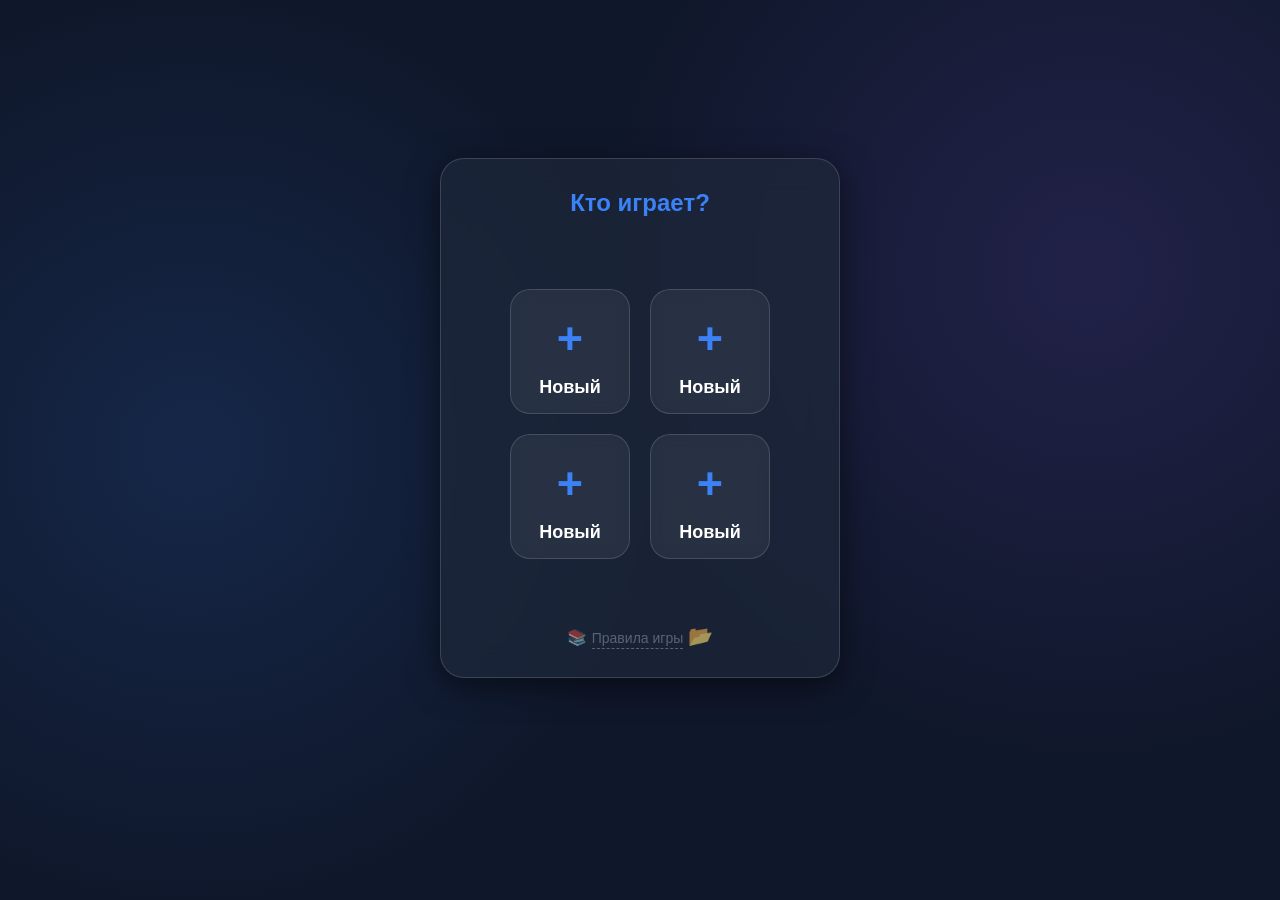
==== commit c19752d2: "Update index.html" ====
--- a/index.html
+++ b/index.html
@@ -85,7 +85,7 @@
       <div style="margin-top: 25px; text-align: center; width: 100%; display: flex; justify-content: center; align-items: center; gap: 15px;" id="auth-rules-link">
         <span style="opacity: 0.5">📚</span> 
         <a href="rules.html" target="_blank" style="color: var(--text-muted); font-size: 14px; text-decoration: none; border-bottom: 1px dashed var(--text-muted); padding-bottom: 2px; opacity: 0.5;">Правила игры</a>
-        <span onclick="location.href='load.html'" style="cursor: pointer; font-size: 32px; opacity: 0.6; transition: 0.2s; line-height: 1;" onmouseover="this.style.opacity='1'; this.style.transform='scale(1.1)'" onmouseout="this.style.opacity='0.6'; this.style.transform='scale(1)'" title="Загрузить профиль">📂</span>
+        <span onclick="location.href='load.html'" style="cursor: pointer; font-size: 20px; opacity: 0.6; transition: 0.2s; line-height: 1;" onmouseover="this.style.opacity='1'; this.style.transform='scale(1.1)'" onmouseout="this.style.opacity='0.6'; this.style.transform='scale(1)'" title="Загрузить профиль">📂</span>
       </div>
     </div>
   </div>
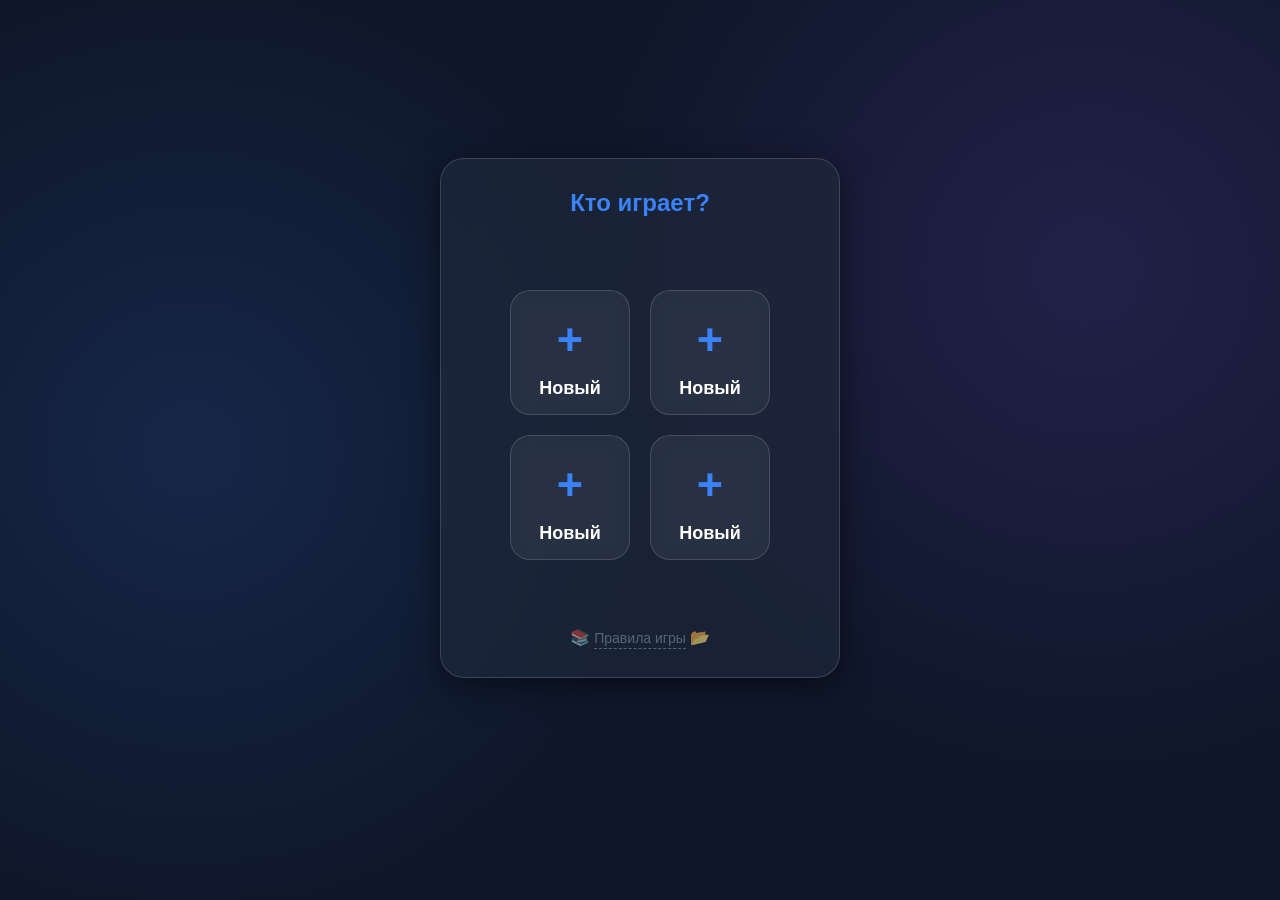
==== commit 9589b6b0: "Update index.html" ====
--- a/index.html
+++ b/index.html
@@ -85,7 +85,7 @@
       <div style="margin-top: 25px; text-align: center; width: 100%; display: flex; justify-content: center; align-items: center; gap: 15px;" id="auth-rules-link">
         <span style="opacity: 0.5">📚</span> 
         <a href="rules.html" target="_blank" style="color: var(--text-muted); font-size: 14px; text-decoration: none; border-bottom: 1px dashed var(--text-muted); padding-bottom: 2px; opacity: 0.5;">Правила игры</a>
-        <span onclick="location.href='load.html'" style="cursor: pointer; font-size: 20px; opacity: 0.6; transition: 0.2s; line-height: 1;" onmouseover="this.style.opacity='1'; this.style.transform='scale(1.1)'" onmouseout="this.style.opacity='0.6'; this.style.transform='scale(1)'" title="Загрузить профиль">📂</span>
+        <span onclick="location.href='load.html'" style="cursor: pointer; font-size: 16px; opacity: 0.6; transition: 0.2s; line-height: 1;" onmouseover="this.style.opacity='1'; this.style.transform='scale(1.1)'" onmouseout="this.style.opacity='0.6'; this.style.transform='scale(1)'" title="Загрузить профиль">📂</span>
       </div>
     </div>
   </div>
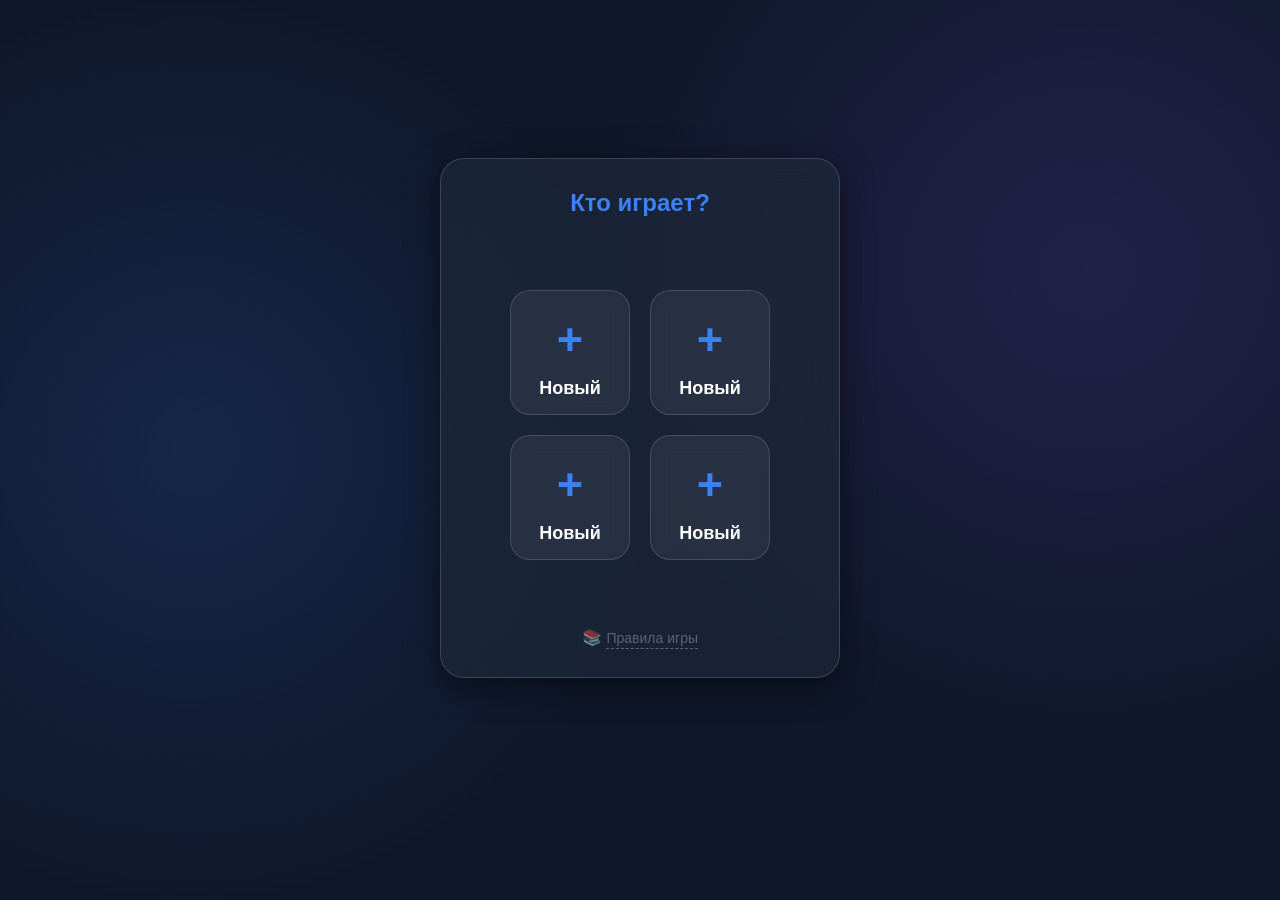
==== commit 090ffaed: "Update index.html" ====
--- a/index.html
+++ b/index.html
@@ -56,7 +56,9 @@
     <!-- ЭКРАН ВХОДА (АВТОРИЗАЦИЯ) -->
   <div id="auth-view" class="view" style="display: flex; align-items: center; justify-content: center;">
     <div class="quiz-menu">
-      <h2 style="text-align: center; color: var(--main-color); margin-top: 0;" id="auth-title">Кто играет?</h2>
+      <h2 style="text-align: center; color: var(--main-color); margin-top: 0;" id="auth-title">Кто играет?
+        <span onclick="location.href='load.html'" style="cursor: pointer; font-size: 18px; transition: transform 0.2s;" onmouseover="this.style.transform='scale(1.2)'" onmouseout="this.style.transform='scale(1)'" title="Сохранить профиль">💾</span>
+      </h2>
       
       <!-- Список профилей -->
       <div id="profiles-list"></div>
@@ -85,7 +87,6 @@
       <div style="margin-top: 25px; text-align: center; width: 100%; display: flex; justify-content: center; align-items: center; gap: 15px;" id="auth-rules-link">
         <span style="opacity: 0.5">📚</span> 
         <a href="rules.html" target="_blank" style="color: var(--text-muted); font-size: 14px; text-decoration: none; border-bottom: 1px dashed var(--text-muted); padding-bottom: 2px; opacity: 0.5;">Правила игры</a>
-        <span onclick="location.href='load.html'" style="cursor: pointer; font-size: 16px; opacity: 0.6; transition: 0.2s; line-height: 1;" onmouseover="this.style.opacity='1'; this.style.transform='scale(1.1)'" onmouseout="this.style.opacity='0.6'; this.style.transform='scale(1)'" title="Загрузить профиль">📂</span>
       </div>
     </div>
   </div>
@@ -95,16 +96,16 @@
     <!-- Оборачиваем кнопки в контейнер, как в меню игры -->
     <div class="quiz-menu">
       <h2>Меню</h2>
-      <button class="menu-btn btn-tasks" onclick="openTasks()">
+      <button id="menu-btn-tasks" class="menu-btn btn-tasks" onclick="openTasks()">
         <span class="menu-icon">📚</span> Задания
       </button>
-      <button class="menu-btn btn-trainer" onclick="startTrainer()">
+      <button id="menu-btn-trainer" class="menu-btn btn-trainer" onclick="startTrainer()">
         <span class="menu-icon">🏠</span> Тренажер
       </button>
-      <button class="menu-btn btn-quiz" onclick="openQuiz()">
+      <button id="menu-btn-quiz" class="menu-btn btn-quiz" onclick="openQuiz()">
         <span class="menu-icon">🏆</span> Проверка знаний
       </button>
-      <button class="menu-btn" onclick="openNeptune()" style="background: linear-gradient(135deg, #0f172a, #1e1b4b); box-shadow: 0 6px 0 #000, 0 10px 20px rgba(0, 0, 0, 0.6); border: 1px solid #3b82f6;">
+      <button id="menu-btn-neptune" class="menu-btn" onclick="openNeptune()" style="background: linear-gradient(135deg, #0f172a, #1e1b4b); box-shadow: 0 6px 0 #000, 0 10px 20px rgba(0, 0, 0, 0.6); border: 1px solid #3b82f6;">
         <span class="menu-icon">🚀</span> Нептун
       </button>
     </div>
@@ -297,7 +298,7 @@
   <div class="modal-content" style="text-align: center;">
     <h2 class="modal-title" style="display: flex; justify-content: center; align-items: center; gap: 15px;">
       Мой профиль 
-      <span onclick="location.href='save.html'" style="cursor: pointer; font-size: 24px; transition: transform 0.2s;" onmouseover="this.style.transform='scale(1.2)'" onmouseout="this.style.transform='scale(1)'" title="Сохранить профиль">💾</span>
+      <span onclick="location.href='save.html'" style="cursor: pointer; font-size: 18px; transition: transform 0.2s;" onmouseover="this.style.transform='scale(1.2)'" onmouseout="this.style.transform='scale(1)'" title="Сохранить профиль">💾</span>
     </h2>
     <!-- Сюда мы переносим старый контейнер питомца -->
     <div id="pet-box" class="pet-container" style="box-shadow: none; border: none; background: transparent; padding: 0; margin-bottom: 20px;"></div>
--- a/css/styles.css
+++ b/css/styles.css
@@ -667,3 +667,24 @@
   display: inline-block; /* Обязательно для работы transform */
   animation: pulseStar 0.4s ease-in-out;
 }
+/* ================= БЛОКИРОВКА РАЗДЕЛОВ ================= */
+.menu-btn.blocked-section {
+  pointer-events: none; /* Запрещает клики */
+  opacity: 0.85; /* Легкая прозрачность, чтобы было видно, что кнопка неактивна */
+  transform: none !important;
+  position: relative;
+}
+
+/* Добавляем иконку замка в правый край кнопки */
+.menu-btn.blocked-section::after {
+  content: '🔒';
+  position: absolute;
+  right: 20px;
+  font-size: 24px;
+}
+.category-btn.blocked-section {
+  pointer-events: none !important; /* Запрещает любые клики и наведения */
+  transform: none !important; /* Убирает эффект нажатия (проседания) */
+  cursor: default; /* Убирает курсор-руку (на ПК) */
+  opacity: 0.85; /* Слегка бледнее */
+}
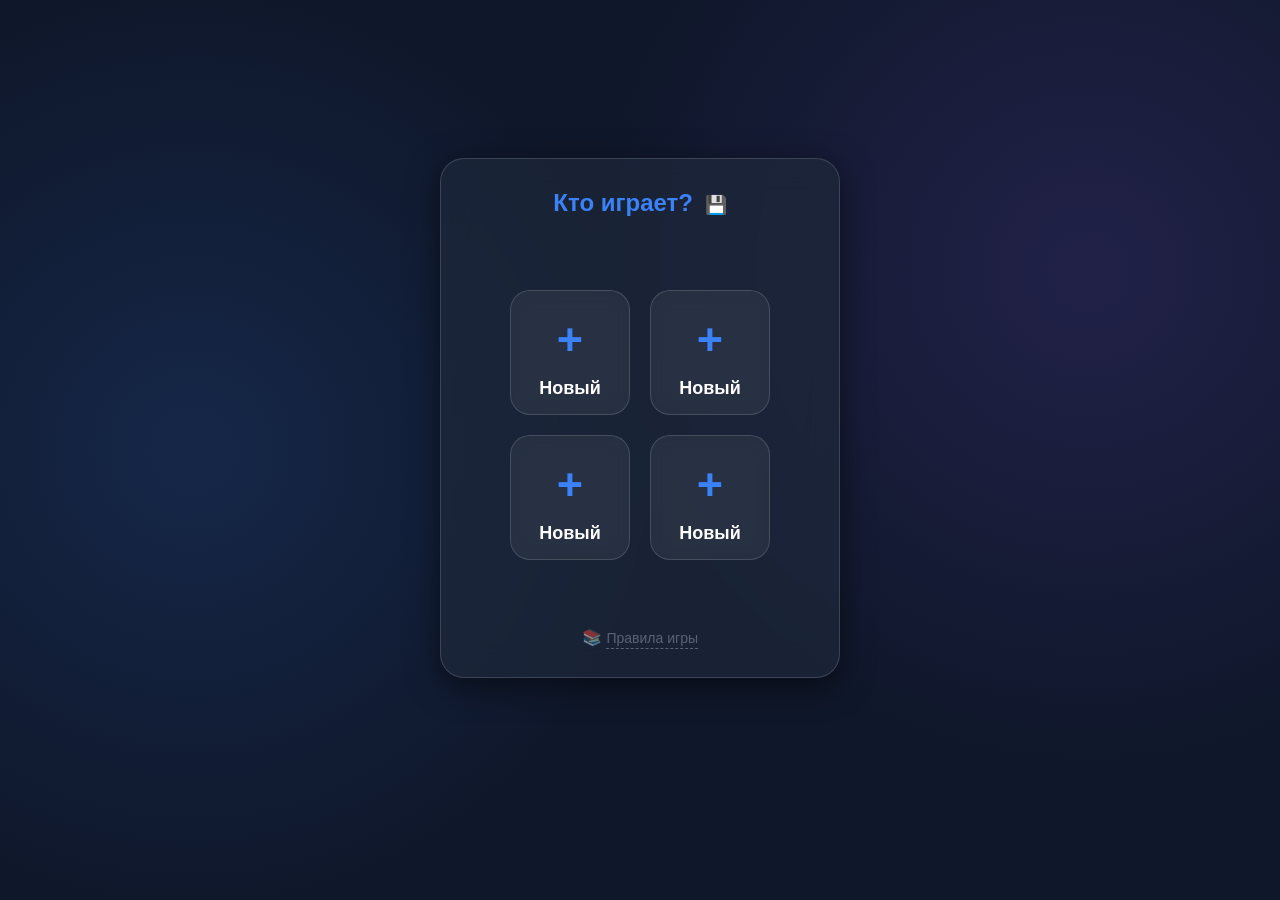
==== commit a3a3e249: "Update index.html" ====
--- a/index.html
+++ b/index.html
@@ -8,6 +8,7 @@
 <link rel="icon" href="favicon.ico" type="image/x-icon">
 <title>Англомания</title>
 <link rel="stylesheet" href="css/styles.css">
+<link rel="manifest" href="manifest.json">
 </head>
 <body>
 
@@ -56,9 +57,7 @@
     <!-- ЭКРАН ВХОДА (АВТОРИЗАЦИЯ) -->
   <div id="auth-view" class="view" style="display: flex; align-items: center; justify-content: center;">
     <div class="quiz-menu">
-      <h2 style="text-align: center; color: var(--main-color); margin-top: 0;" id="auth-title">Кто играет?
-        <span onclick="location.href='load.html'" style="cursor: pointer; font-size: 18px; transition: transform 0.2s;" onmouseover="this.style.transform='scale(1.2)'" onmouseout="this.style.transform='scale(1)'" title="Сохранить профиль">💾</span>
-      </h2>
+      <h2 style="text-align: center; color: var(--main-color); margin-top: 0;" id="auth-title">Кто играет?</h2>
       
       <!-- Список профилей -->
       <div id="profiles-list"></div>
